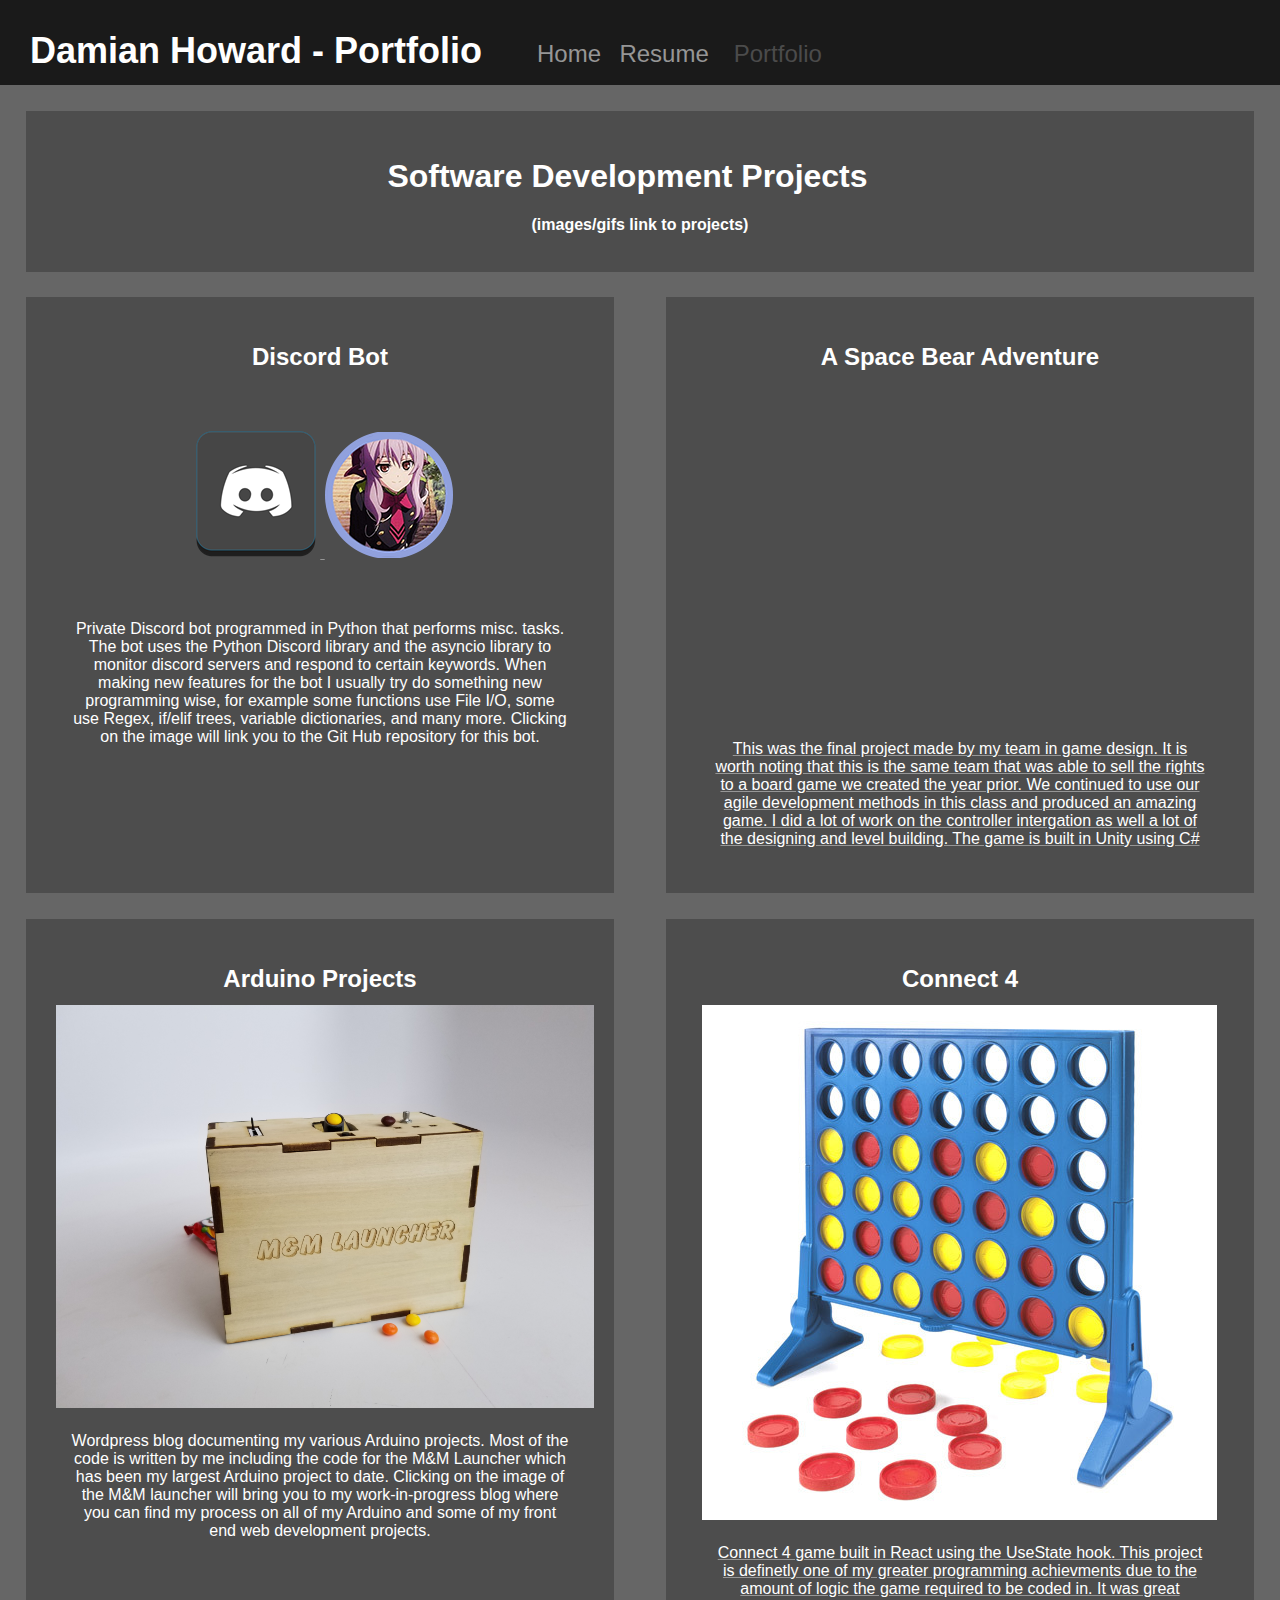
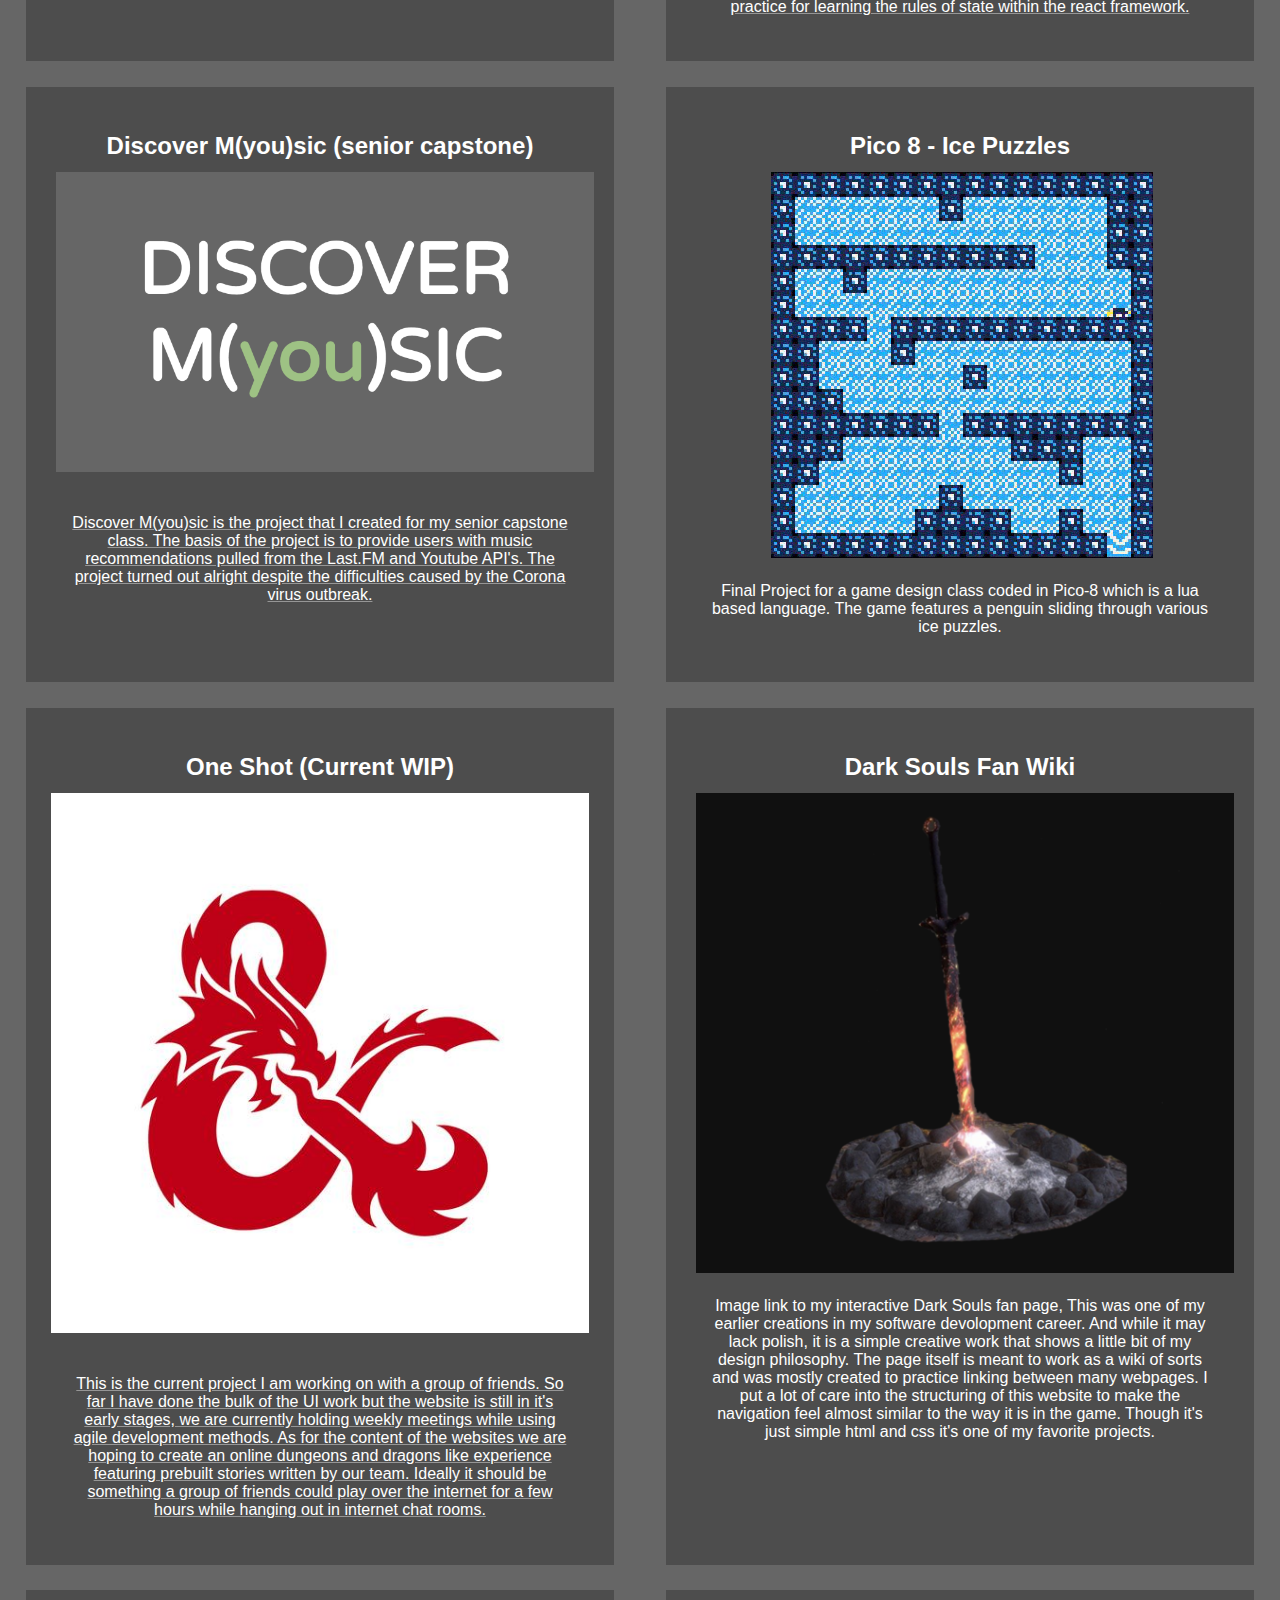
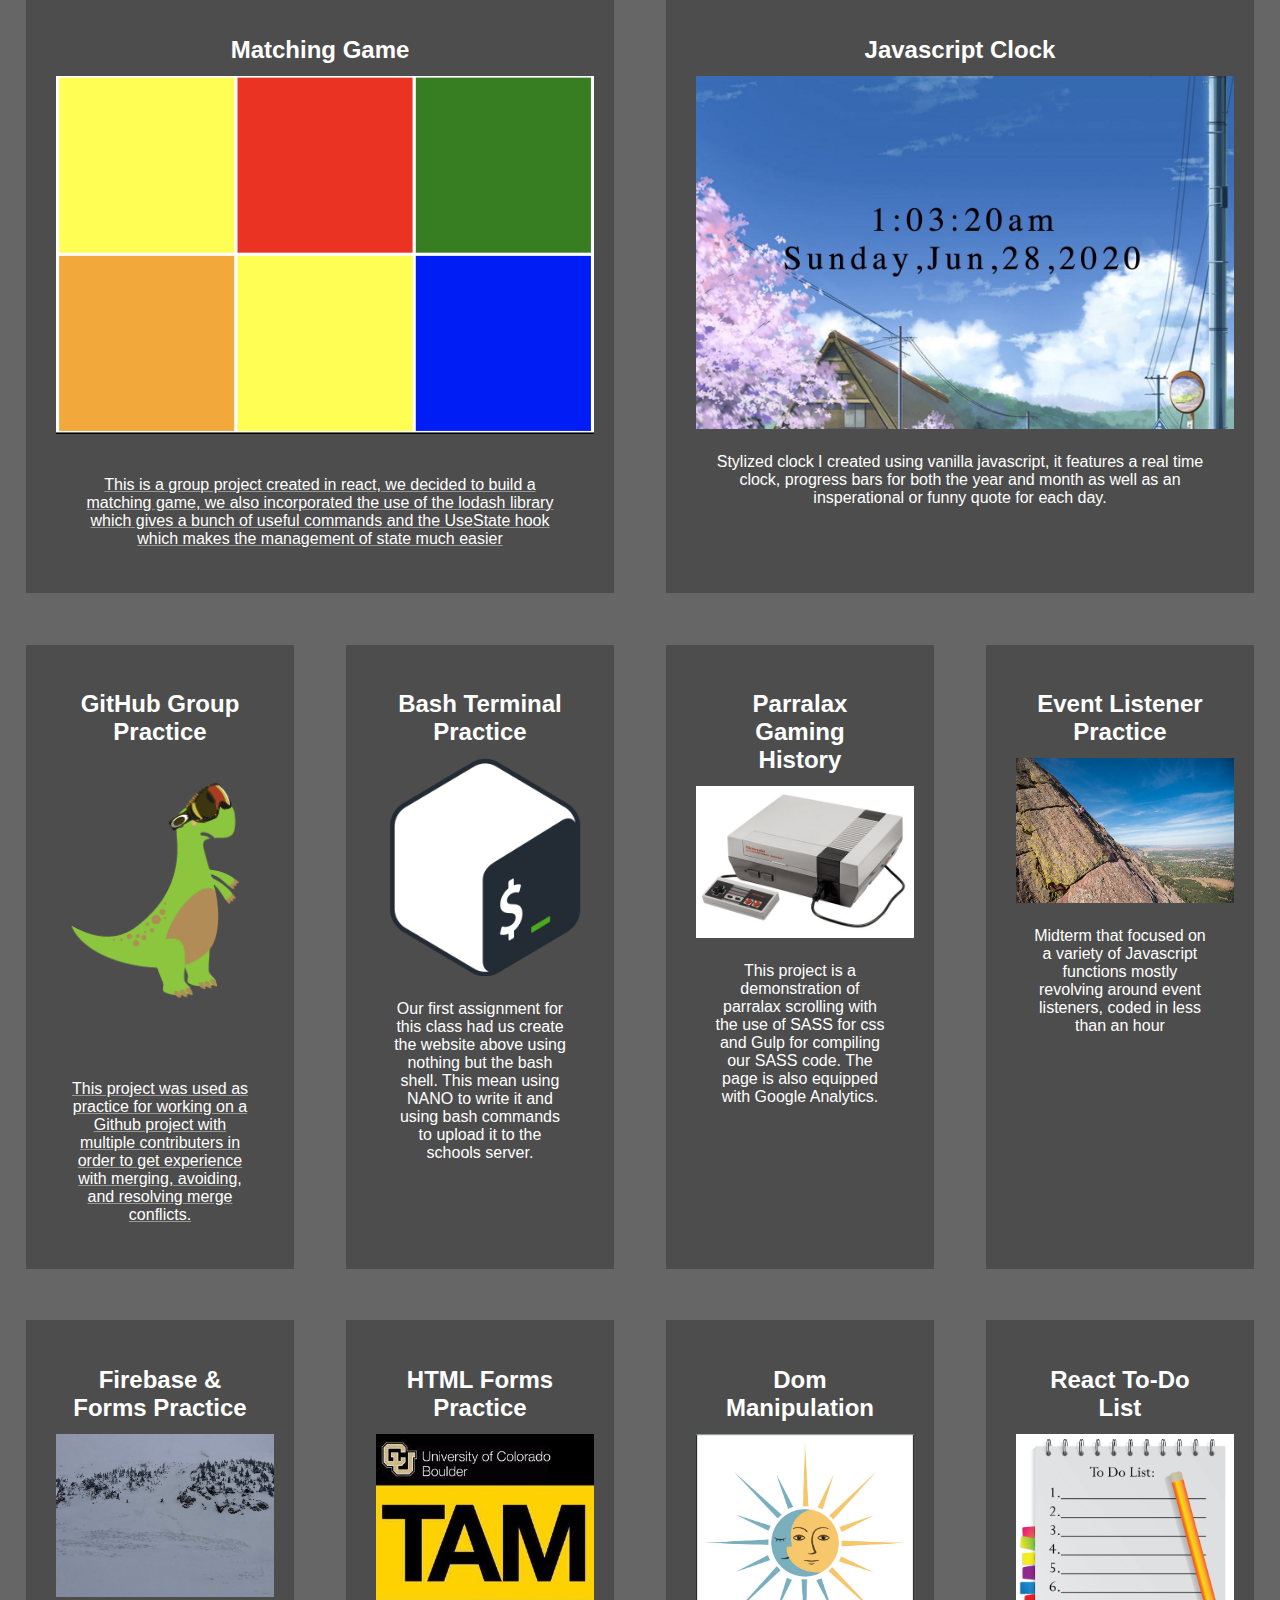
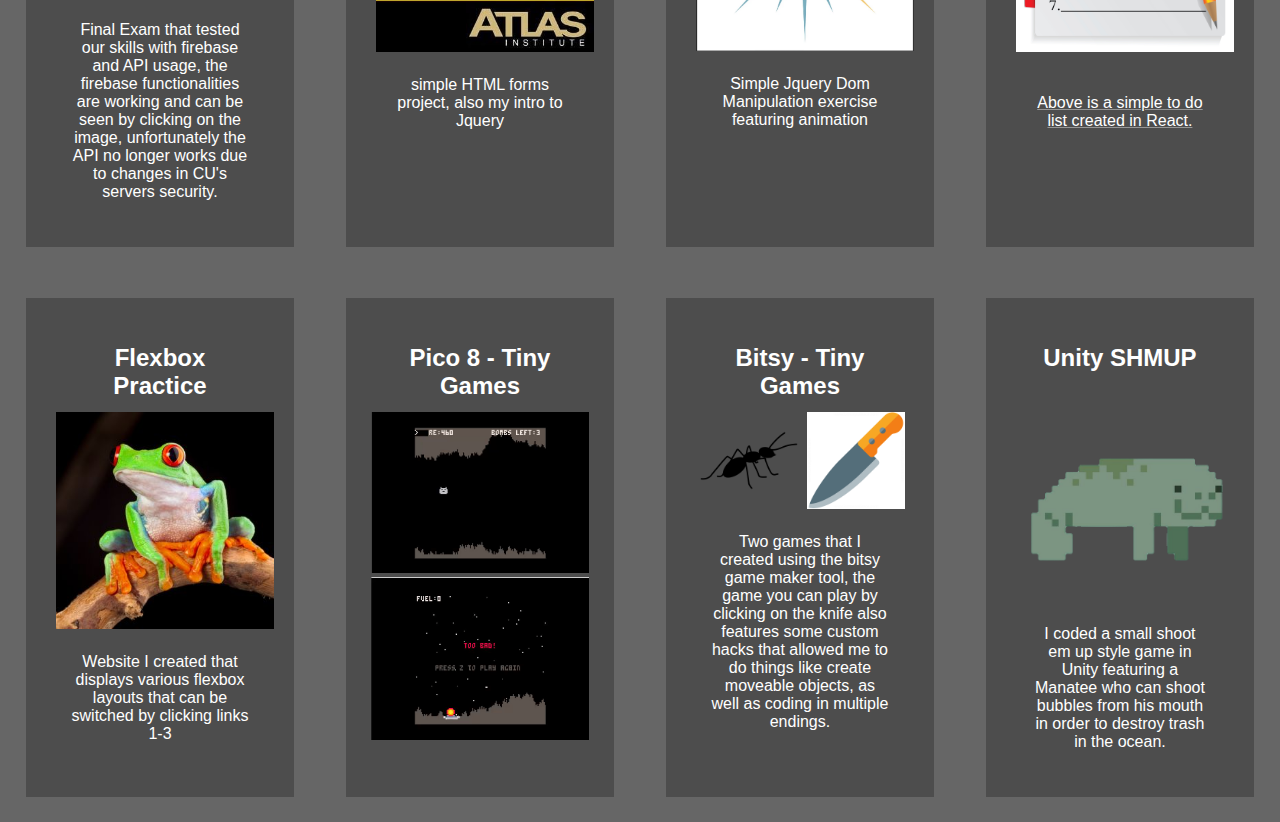
==== Project2/portfolio.html @ b3e4c0a7 "structure change" ====
<!doctype html>

<html lang="en">

<title>
    Damian Howard - Software Dev.
</title>

<meta charset="utf-8">

<link href="css/p2.css" rel="stylesheet" type="text/css">

</head>

<body>

    <div id=container>
        <header>
        <nav>
            <h2> Damian Howard - Portfolio </h2>
            <div class = "pre">
                <a href="../index.html">   Home  </a> 
                <a href="resume.html">Resume  </a>
                <a href="portfolio.html" class="activewindow"> Portfolio</a>
            </div>
        </nav>
        </header>
        <div id=article>

            <section class="fullwidth">
                <h1> Software Development Projects </h1>
                <h3 class="smallheader"> (images/gifs link to projects)</h4>
            </section>

            <section class="halfwidth">
                <h3> Discord Bot </h3>
                <section class="fullwidth" style="margin-top: 3em ; margin-bottom: 3em">
                    <a href = "https://github.com/daho2353/Discord-Bot">
                        <img src="img/discord.png" alt="discord icon">
                        <img src="img/boticon.png" alt="bot icon">
                    </a>
                </section>
                <p class="smallheader"> Private Discord bot programmed in Python that performs misc. tasks. The bot uses the Python Discord library and the asyncio library to monitor discord servers and respond to certain keywords. When making new features for the bot I usually try do something new programming wise, for example some functions use File I/O, some use Regex, if/elif trees, variable dictionaries, and many more. Clicking on the image will link you to the Git Hub repository for this bot.</p>
            </section>

            <section class="halfwidth">
                <h3> A Space Bear Adventure </h3>
                <iframe width="560" height="315" src="https://www.youtube.com/embed/ie4Q3VwbWSA" frameborder="0" allow="accelerometer; autoplay; encrypted-media; gyroscope; picture-in-picture" allowfullscreen></iframe>
                <a href="https://github.com/turnerdylan/SpaceBearsFA19"><p class="smallheader"> This was the final project made by my team in game design. It is worth noting that this is the same team that was able to sell the rights to a board game we created the year prior. We continued to use our agile development methods in this class and produced an amazing game. I did a lot of work on the controller intergation as well a lot of the designing and level building. The game is built in Unity using C#</p></a>
            </section>

            <section class="halfwidth">
                <h3> Arduino Projects </h3>
                <a href="https://daho2353.wordpress.com/category/object/"><img src="img/MMLaunch.jpg" alt="arduino icon"></a>
                <p class="smallheader"> Wordpress blog documenting my various Arduino projects. Most of the code is written by me including the code for the M&M Launcher which has been my largest Arduino project to date. Clicking on the image of the M&M launcher will bring you to my work-in-progress blog where you can find my process on all of my Arduino and some of my front end web development projects.</p>
            </section>

            <section class="halfwidth">
                <h3> Connect 4 </h3>
                <a href="http://creative.colorado.edu/~daho2353/dev/Final"><img src="img/connect4.jpeg" alt="Connect 4"></a>
                <a href="https://github.com/daho2353/connect4"><p class="smallheader"> Connect 4 game built in React using the UseState hook. This project is definetly one of my greater programming achievments due to the amount of logic the game required to be coded in. It was great practice for learning the rules of state within the react framework.</p></a>
            </section>

            <section class="halfwidth">
                <h3> Discover M(you)sic (senior capstone)</h3>
                <a href="https://creative.colorado.edu/~daho2353/capstone/"><img src="img/capstone.png" alt="capstone" ></a>
                <a href="https://daho2353.wordpress.com/2020/01/13/capstone-documentation/"><p class="smallheader"> Discover M(you)sic is the project that I created for my senior capstone class. The basis of the project is to provide users with music recommendations pulled from the Last.FM and Youtube API's. The project turned out alright despite the difficulties caused by the Corona virus outbreak.</p></a>
            </section>

            <section class="halfwidth">
                <h3> Pico 8 - Ice Puzzles</h3>
                <a href="https://imgumi.itch.io/penguin-cave"><img src="img/penguin.gif" alt="final pico8 game"></a>
                <p class="smallheader"> Final Project for a game design class coded in Pico-8 which is a lua based language. The game features a penguin sliding through various ice puzzles.</p>
            </section>

            <section class="halfwidth">
                <h3> One Shot (Current WIP) </h3> <!-- add link to site when it's done-->
                <img src="img/dnd.jpg" alt="One Shot Image" width="604px" height="540px">
                <a href="https://github.com/ThermalBlade/one-shot"><p class="smallheader"> This is the current project I am working on with a group of friends. So far I have done the bulk of the UI work but the website is still in it's early stages, we are currently holding weekly meetings while using agile development methods. As for the content of the websites we are hoping to create an online dungeons and dragons like experience featuring prebuilt stories written by our team. Ideally it should be something a group of friends could play over the internet for a few hours while hanging out in internet chat rooms.</p></a>
            </section>

            <section class="halfwidth">
                <h3> Dark Souls Fan Wiki </h3>
                <a href="http://creative.colorado.edu/~daho2353/web/Project1/UBonfire.html"><img src="img/darksoul.png" alt="Home Screen to Project"></a>
                <p class="smallheader"> Image link to my interactive Dark Souls fan page, This was one of my earlier creations in my software devolopment career. And while it may lack polish, it is a simple creative work that shows a little bit of my design philosophy. The page itself is meant to work as a wiki of sorts and was mostly created to practice linking between many webpages. I put a lot of care into the structuring of this website to make the navigation feel almost similar to the way it is in the game. Though it's just simple html and css it's one of my favorite projects.</p>
            </section>

            <section class="halfwidth">
                <h3> Matching Game </h3>
                <a href="http://creative.colorado.edu/~daho2353/fwd/Project2"><img src="img/matching.png" alt="project 2 image"></a>
                <a href="https://github.com/daho2353/FWDProject2"><p class="smallheader"> This is a group project created in react, we decided to build a matching game, we also incorporated the use of the lodash library which gives a bunch of useful commands and the UseState hook which makes the management of state much easier </p></a>
            </section>

            <section class="halfwidth">
                <h3> Javascript Clock </h3>
                <a href="https://creative.colorado.edu/~daho2353/web/Lab8/clock.html"><img src="img/clock.jpg" alt="clock"></a>
                <p class="smallheader"> Stylized clock I created using vanilla javascript, it features a real time clock, progress bars for both the year and month as well as an insperational or funny quote for each day.</p>
            </section>

            <section class="quarterwidth">
                <h3> GitHub Group Practice </h3>
                <a href="http://creative.colorado.edu/~daho2353/dev/exquisitecorpse"><img src="img/dino.png" alt="exquisite corpse image representation (dinosaur)"></a>
                <a href="https://github.com/smanning29/exquisite-corpse"><p class="smallheader"> This project was used as practice for working on a Github project with multiple contributers in order to get experience with merging, avoiding, and resolving merge conflicts. </p></a>
            </section>

            <section class="quarterwidth">
                <h3> Bash Terminal Practice </h3>
                <a href="http://creative.colorado.edu/~daho2353/dev/bashme"><img src="img/bash.png" alt = "Bash Logo"/></a>
                <p class="smallheader">  Our first assignment for this class had us create the website above using nothing but the bash shell. This mean using NANO to write it and using bash commands to upload it to the schools server. </p>
            </section>

            <section class="quarterwidth">
                <h3> Parralax Gaming History </h3>
                <a href="http://creative.colorado.edu/~daho2353/dev/gaminghistory"><img src="img/NES.jpg" alt="Nintendo Entertainment System"></a>
                <p class="smallheader"> This project is a demonstration of parralax scrolling with the use of SASS for css and Gulp for compiling our SASS code. The page is also equipped with Google Analytics.</p>
            </section>

            <section class="quarterwidth">
                <h3> Event Listener Practice </h3>
                <a href="http://creative.colorado.edu/~daho2353/fwd/midterm"><img src="img/flatirons.png" alt="Midterm representation"></a>
                <p class="smallheader"> Midterm that focused on a variety of Javascript functions mostly revolving around event listeners, coded in less than an hour </p>
            </section>

            <section class="quarterwidth">
                <h3> Firebase & Forms Practice </h3>
                <a href="http://creative.colorado.edu/~daho2353/fwd/Final/"><img src="img/avalanche.jpg" alt="final image "></a>
                <p class="smallheader">  Final Exam that tested our skills with firebase and API usage, the firebase functionalities are working and can be seen by clicking on the image, unfortunately the API no longer works due to changes in CU's servers security. </p>
            </section>

            <section class="quarterwidth">
                <h3> HTML Forms Practice </h3>
                <a href="http://creative.colorado.edu/~daho2353/fwd/Lab2/Lab2.html"><img src="img/TAM.jpg" alt="Lab 2 image representation"></a>
                <p class="smallheader"> simple HTML forms project, also my intro to Jquery </p>
            </section>

            <section class="quarterwidth">
                <h3> Dom Manipulation</h3>
                <a href="http://creative.colorado.edu/~daho2353/fwd/Lab4/Lab4.html"><img src="img/sunmoon.png" alt="Lab 4 image representation"></a>
                <p class="smallheader"> Simple Jquery Dom Manipulation exercise featuring animation </p>
            </section>

            <section class="quarterwidth">
                <h3> React To-Do List </h3>
                <a href="http://creative.colorado.edu/~daho2353/fwd/Lab7"><img src="img/todolist.jpg" alt="Lab 7 image representation" ></a>
                <a href="https://github.com/daho2353/ReactToDo/tree/master/src" ><p class="smallheader">Above is a simple to do list created in React. </p></a>
            </section>

            <section class="quarterwidth">
                <h3> Flexbox Practice</h3>
                <a href="https://creative.colorado.edu/~daho2353/web/Lab5/flexbox-layout1.html"><img src="img/frog.jpg" alt =" flexbox froggy pun"></a>
                <p class="smallheader"> Website I created that displays various flexbox layouts that can be switched by clicking links 1-3 </p>
            </section>

            <section class="quarterwidth">
                <h3> Pico 8 - Tiny Games</h3>
                <img src="img/flappy.gif" alt="pico 8 game">
                <img src="img/land.gif" alt="pico 8 game">
            </section>

            <section class="quarterwidth">
                <h3> Bitsy - Tiny Games </h3>
                <a href="https://imgumi.itch.io/worker-ant-scavenges-for-food"><img src="img/ant.png" alt="ant" hieght="50%" width="45%"></a>
                <a href="https://imgumi.itch.io/the-murder-in-squarulus-mansion"><img src="img/knife.png" alt="knife" hieght="50%" width="45%"></a>
                <p class="smallheader"> Two games that I created using the bitsy game maker tool, the game you can play by clicking on the knife also features some custom hacks that allowed me to do things like create moveable objects, as well as coding in multiple endings.</p>
            </section>

            <section class="quarterwidth">
                <h3> Unity SHMUP </h3>
                <img src="img/manatee.png" alt="manatee">
                <p class="smallheader"> I coded a small shoot em up style game in Unity featuring a Manatee who can shoot bubbles from his mouth in order to destroy trash in the ocean. </p>
            </section>


        </div>


        <footer>

        </footer>

    </div>
</body>


</html>
---- Project2/css/p2.css ----
body{
	color:rgb(50,50,50);
	margin:0px; 
	font-family: 'Segoe UI', Tahoma, Verdana, sans-serif;
}

#container{ 
	background-color:rgb(102,102,102);
	width:100%;  
	min-height: 100%;
	margin:0px auto; 
	padding:0px;
	box-sizing:border-box;

	display:flex;
	flex-wrap:wrap; 
	flex-direction:row; 
	align-content:flex-start; 
	align-items:stretch; 
	text-align: center;
}


h1{
	color: rgb(255,255,255);
	text-align: center;
	margin-right: 25px;
}

.big
{
	font-size: 2.5em;
	letter-spacing: 3px;
	font-family: 'Times New Roman', Times, serif
}

h2{
	color: rgb(255,255,255);
	display: flex;
	margin: 20px;
	margin-right: 0px;
}

h3{
	color: rgb(255,255,255);
	display: flex;
	margin: 20px;
	margin-bottom: 12px;
	justify-content: center;
	font-size: 1.5em;
}

h4{
	color: rgb(255,255,255);
	display: flex;
	margin: 20px;
	margin-bottom: 12px;
	font-size: 1.2em;
}

h5{
	color: rgb(255,255,255);
	display: flex;
	margin: 40px;
	margin-top: 0px;
	font-size: 1.1em;
	margin-bottom: 0px;
}

.smallheader
{
	font-size: 1em;
}


p{
	color: rgb(255,255,255);
	display: flex;
	margin: 20px;
	font-size: 1.5em;
	
}


li{	
	color: rgb(255,255,255);
	display: flex;
	margin: 40px;
	margin-top: 3px;
	margin-bottom:0px;
	max-width: 1440px;
	text-align: left;
	font-size: 1.25em;	
}

.pre /* pre <div> mimic adapted from https://webmasters.stackexchange.com/questions/16596/how-to-mimic-pre-with-div */
{
	white-space: pre;
	display: flex;
	margin: 30px;
}

.dropdown /* drop down code adapted from https://www.w3schools.com/howto/howto_css_dropdown.asp */
{
	display: flex;
	flex-direction: column;
}

.dropbutton
{
	padding-right: 10px;
	border:none;
	display:flex;
}

.dropdowncontent
{
	display: none;
	position: absolute;
	background-color: rgb(26,26,26);
	min-width: 200px;
	z-index:1;
	color:rgb(255,255,255);
	margin-top: 29px;
}

.dropdown:hover .dropdowncontent
{
	display: flex;
	flex-direction: column;
}


figcaption{
	color: rgb(255,255,255);
	font-family: 'Segoe UI', Tahoma, Verdana, sans-serif;
}

header{
	width:100%;
	background-color:rgb(26,26,26);
	padding:0px;
	max-height:85px;
	box-sizing:border-box;
	text-align: center; 
}

nav{
	display:flex;
	width:95%;
	background-color:rgb(26,26,26);
	margin:10px ;
	padding:0px;
	box-sizing:border-box;
	text-align:center; 
	font-size: 1.5em;
	 
}


nav ul{
	list-style-type: none;
	margin:0px;
	padding:0px;
}

nav ul li{
	display:inline-block;
	margin:0px 50px;
	background-color:rgb(150,150,150);
	padding:10px;
}

nav a{
	text-decoration: none;
}

nav a:hover{
	color: rgb(75,75,75);
}

.bigfont{
	font-weight: bold;
}

a:link{
	color: rgb(150,150,150);
	margin-left: 5px;
}


a.nomargin
{
	margin: 0px;
}

a:visited{
	color: rgb(150,150,150);
	margin-left: 5px;
}

a:active{
	color: rgb(255,255,255);
}

a.activewindow
{
	color: rgb(75,75,75);
}
a.whitetext
{
	color: rgb(255,255,255);
}

a:hover{
	color: rgb(150,150,150);
}


p.smalltext
{
	color: rgb(255,255,255);
	text-align: left;
	font-size: 1em;
}

img.whitebackground
{
	background-color: rgb(255,255,255);
}
#article{
	width:100%;
	background-color:rgb(102,102,102);
	margin:0px;
	padding:0px;
	box-sizing:border-box;
	min-height: 1000px;

	display:flex;
	flex-wrap:wrap; 
	flex-direction:row; 
	align-content:flex-start; 
	align-items:stretch; 
	/*justify-content: center;*/
}

.fullwidth{
	background-color:rgb(77,77,77);
	margin:2%;
	width:96%;
	padding:2%;
	box-sizing:border-box;
	justify-content: center;
	
}

.buttonbox{
	flex-direction: column;
	max-width: 700px;
	flex-flow: wrap;
	justify-content: center;
	margin: auto;
	padding: 0px;
	
}

.halfwidth{
	background-color:rgb(77,77,77);
	margin:2%;
	width:46%;
	padding:2%;
	box-sizing:border-box;
	display: block;
	margin-left: auto;
	margin-right: auto;
	margin-top: 0px;
	flex-direction: row;
}

.centertext
{
	text-align: center;
}
.thirdwidth{
	background-color:rgb(77,77,77);
	margin:2%;
	width:29.33333333%;
	padding:2%;
    box-sizing:border-box;
}

.quarterwidth{
	background-color:rgb(77,77,77);
	margin:2%;
	width:21%;
	padding:2%;
	box-sizing:border-box;
	flex-direction: row;
}

.fifthwidth{
    background-color:rgb(77,77,77);
    margin:2%;
    width: 16%;
    padding: 2%;
    box-sizing:border-box;
}

.sixthwidth{
    background-color:rgb(77,77,77);
    margin: 2%;
    width: 12.666%;
    padding: 2%;
    box-sizing: border-box;
}

.eighthwidth{
    background-color:rgb(77,77,77);
    margin: 2%;
    width: 8.5%;
    padding: 2%;
    box-sizing: border-box;
}

.indent{
	text-indent: 20px;
}
img{
	max-width:100%;
	padding: 0px;
}

.whitetext{
	color:white;
	text-decoration: none;
	margin: 0px;
	padding: 0px;
}

@media only screen and (max-width:1000px)
{
	h1{
		font-size: 2em;
	}
	
	h3{
		font-size: 2em;
	}

	a.whitetext{
		font-size: 1.5em;
	}

	#container{
		height: 100%
	}

	img{
		max-width: 400px;
		max-height: 400px;
	}

	h2{
		padding-top: 30px;
		color: rgb(255,255,255);
		margin: 0px;
		margin-left: 10px;
		margin-right: 10px;
		font-size: 1.5em;
		overflow: hidden;
		white-space: nowrap;
	}

	p.smallheader{
		font-size: 1.25em;
	}

	nav{
		margin-left: 20px;
		width:95%;
		background-color:rgb(26,26,26);
		margin:10px;
		padding:0px;
		box-sizing:border-box;
		text-align:center; 
		font-size: 1em;
		margin-bottom: 20px;
		padding-bottom:20px;
	}

	section.halfwidth{
		background-color:rgb(77,77,77);
		margin:2%;
		width:96%;
		padding:2%;
		box-sizing:border-box;
		display: block;
		margin-left: auto;
		margin-right: auto;
		margin-top: 0px;
		flex-direction: row;
	}
	
	.pre{
		font-size:1.5em;
	}
	
	#article{
		min-height:1500px;
	}
}
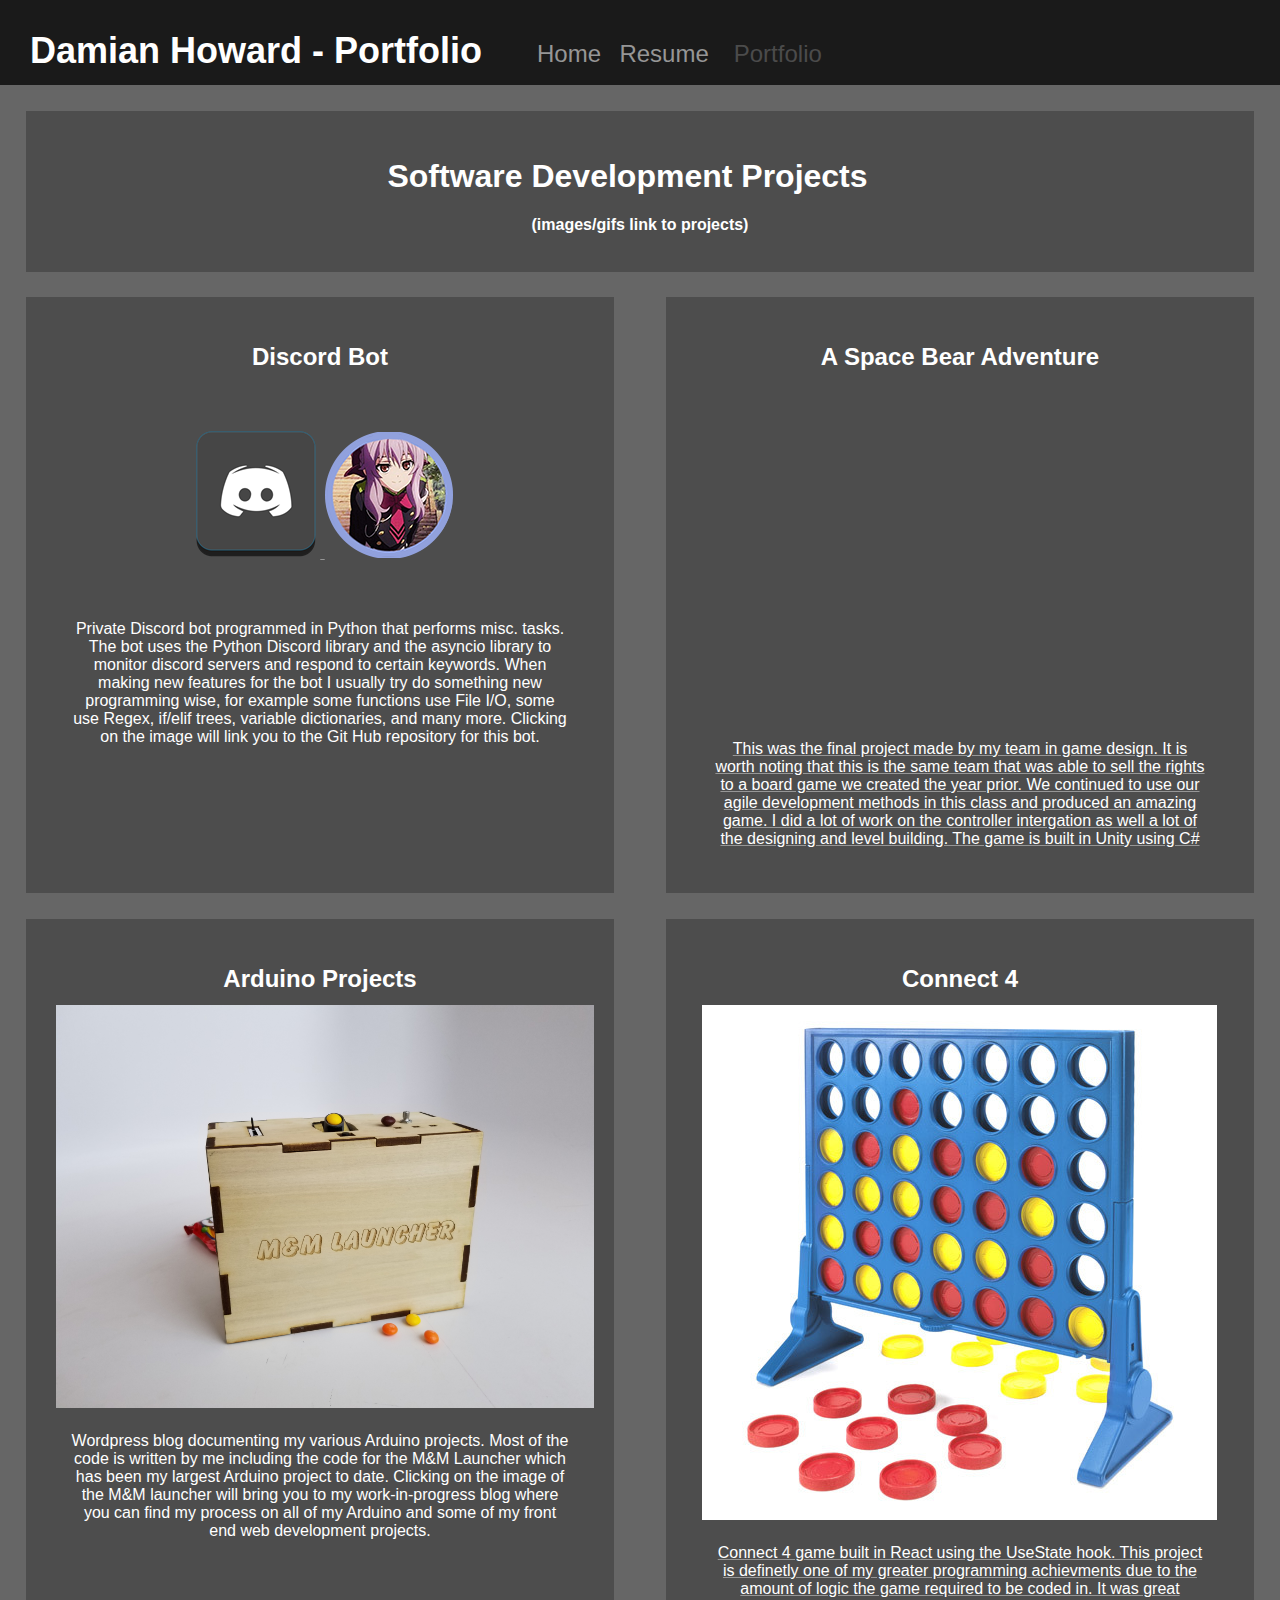
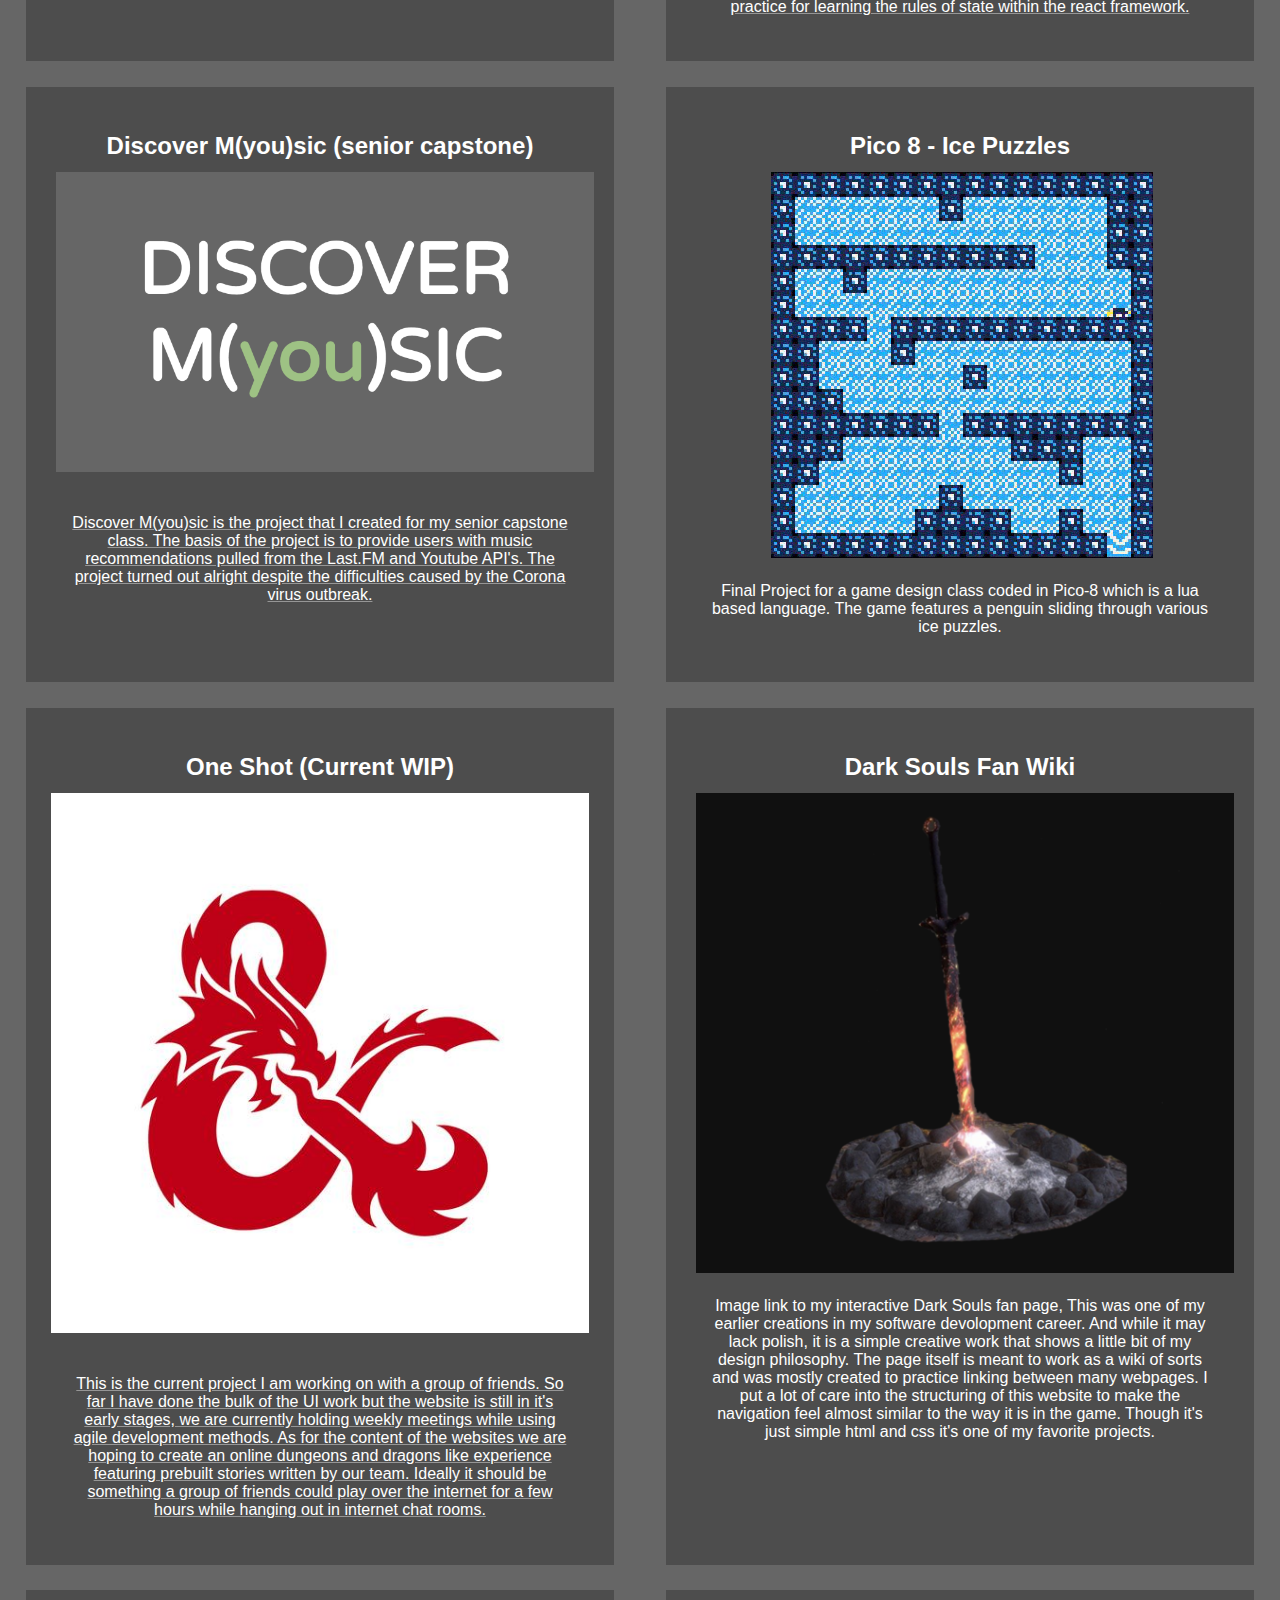
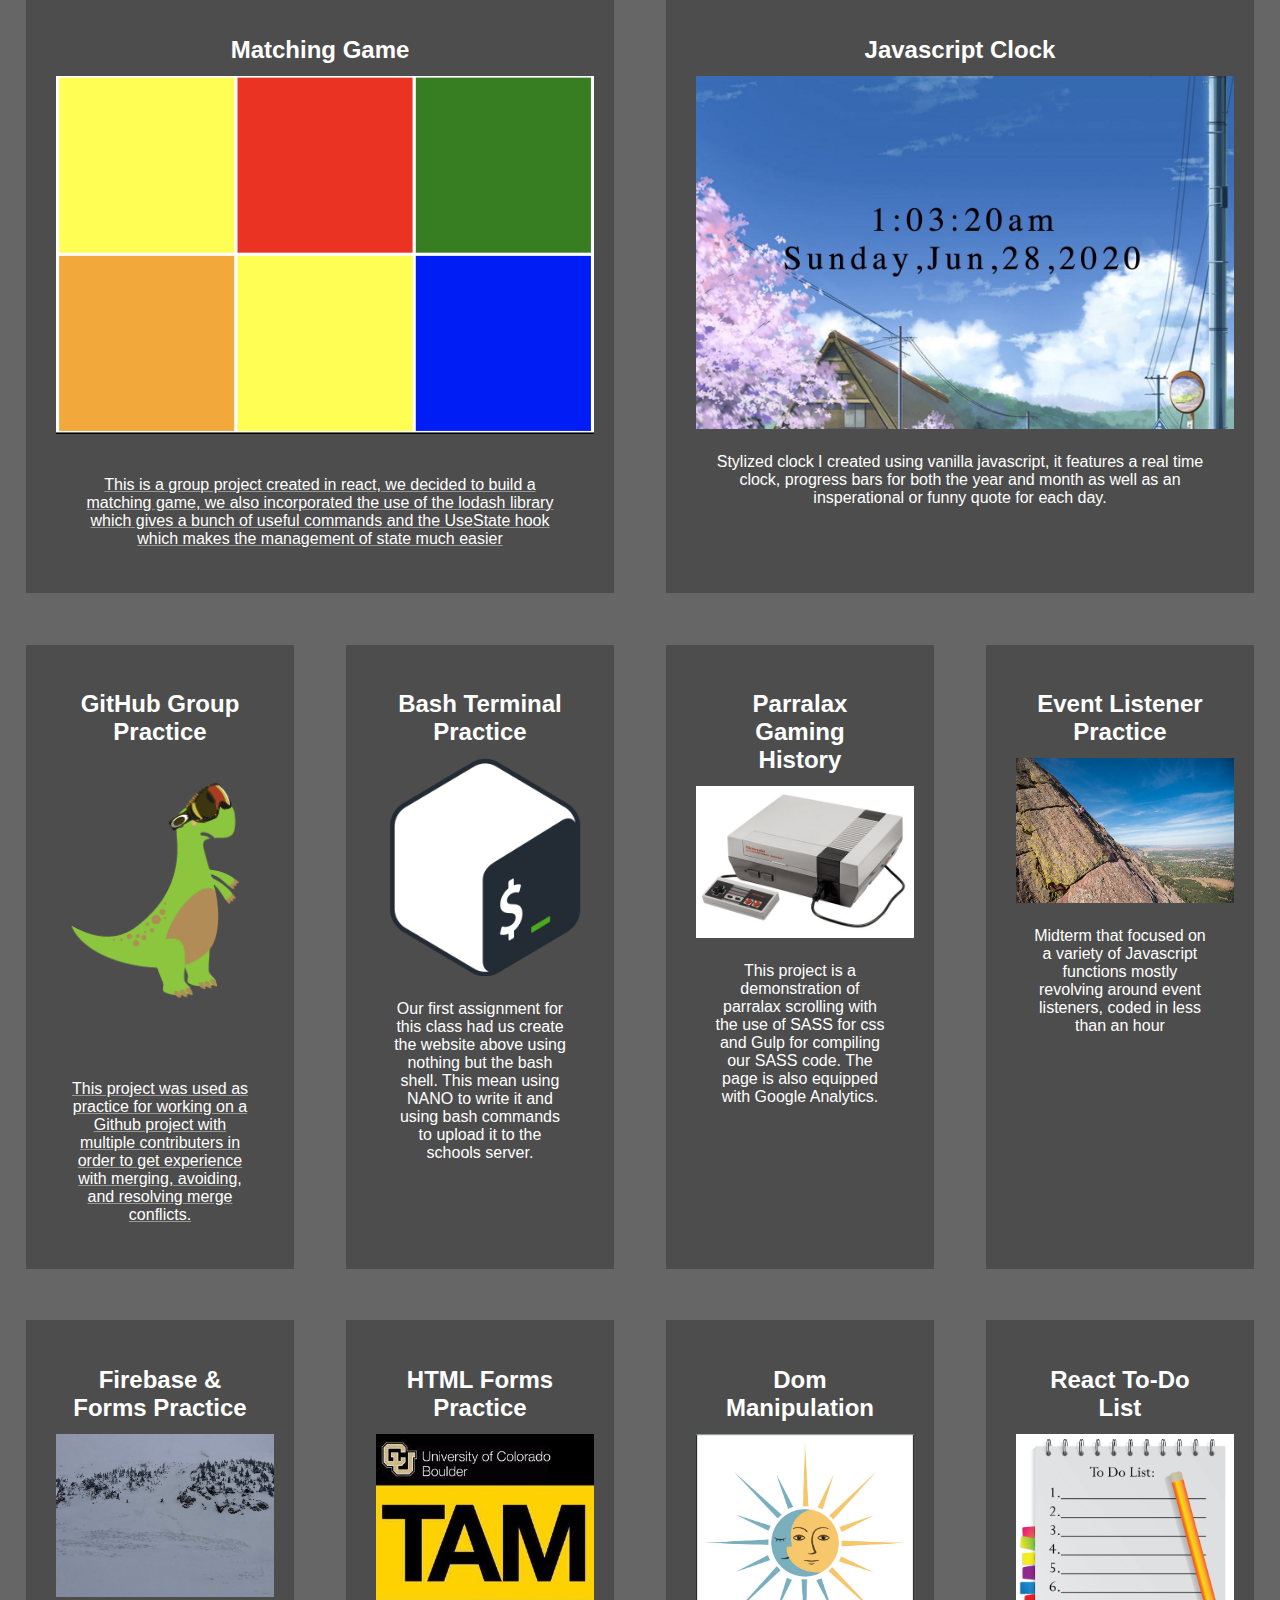
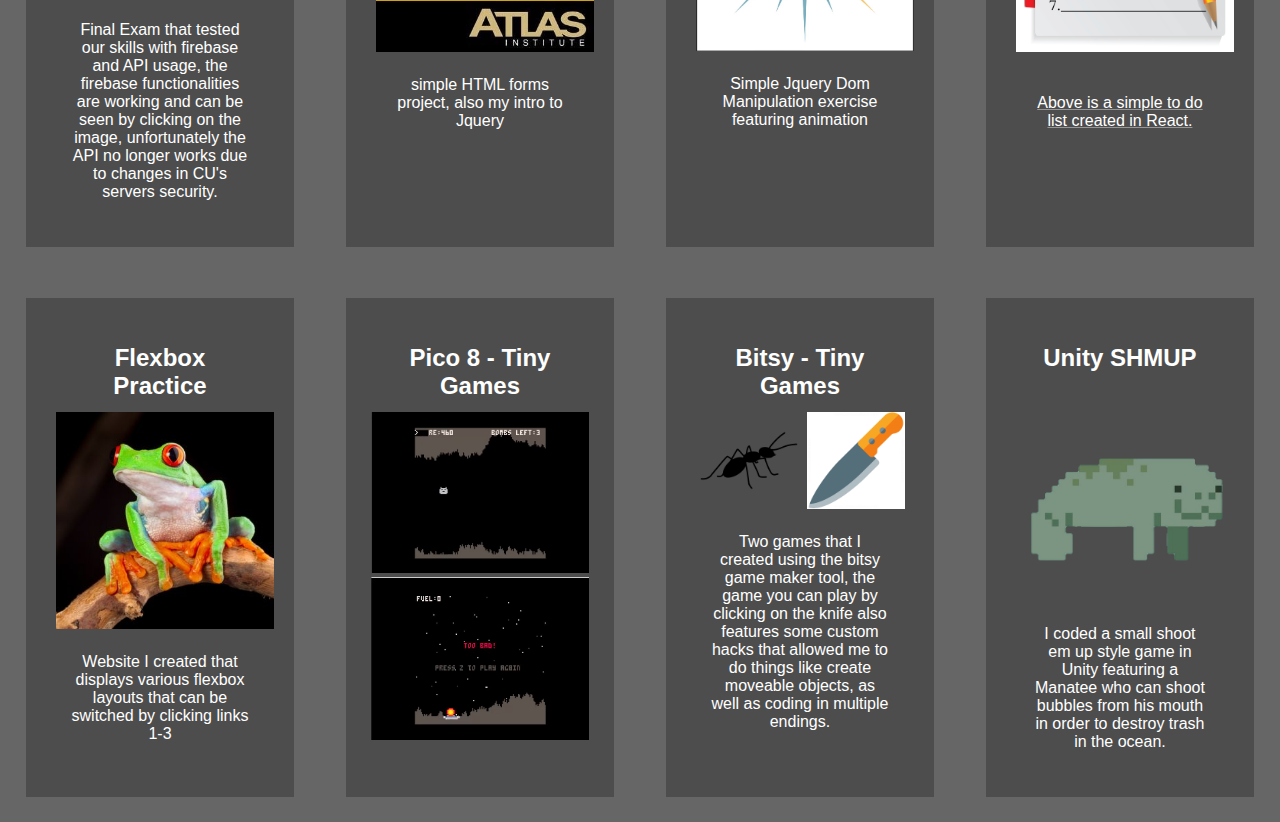
==== commit ee40552e: "removing html" ====
--- a/Project2/portfolio.html
+++ b/Project2/portfolio.html
@@ -19,9 +19,9 @@
         <nav>
             <h2> Damian Howard - Portfolio </h2>
             <div class = "pre">
-                <a href="../index.html">   Home  </a> 
-                <a href="resume.html">Resume  </a>
-                <a href="portfolio.html" class="activewindow"> Portfolio</a>
+                <a href="../index">   Home  </a> 
+                <a href="resume">Resume  </a>
+                <a href="portfolio" class="activewindow"> Portfolio</a>
             </div>
         </nav>
         </header>
--- a/Project2/css/p2.css
+++ b/Project2/css/p2.css
@@ -400,6 +400,19 @@
 		margin-top: 0px;
 		flex-direction: row;
 	}
+
+	.quarterwidth{
+		background-color:rgb(77,77,77);
+		margin:2%;
+		width:96%;
+		padding:2%;
+		box-sizing:border-box;
+		display: block;
+		margin-left: auto;
+		margin-right: auto;
+		margin-top:0px;
+		flex-direction: row;
+	}
 	
 	.pre{
 		font-size:1.5em;
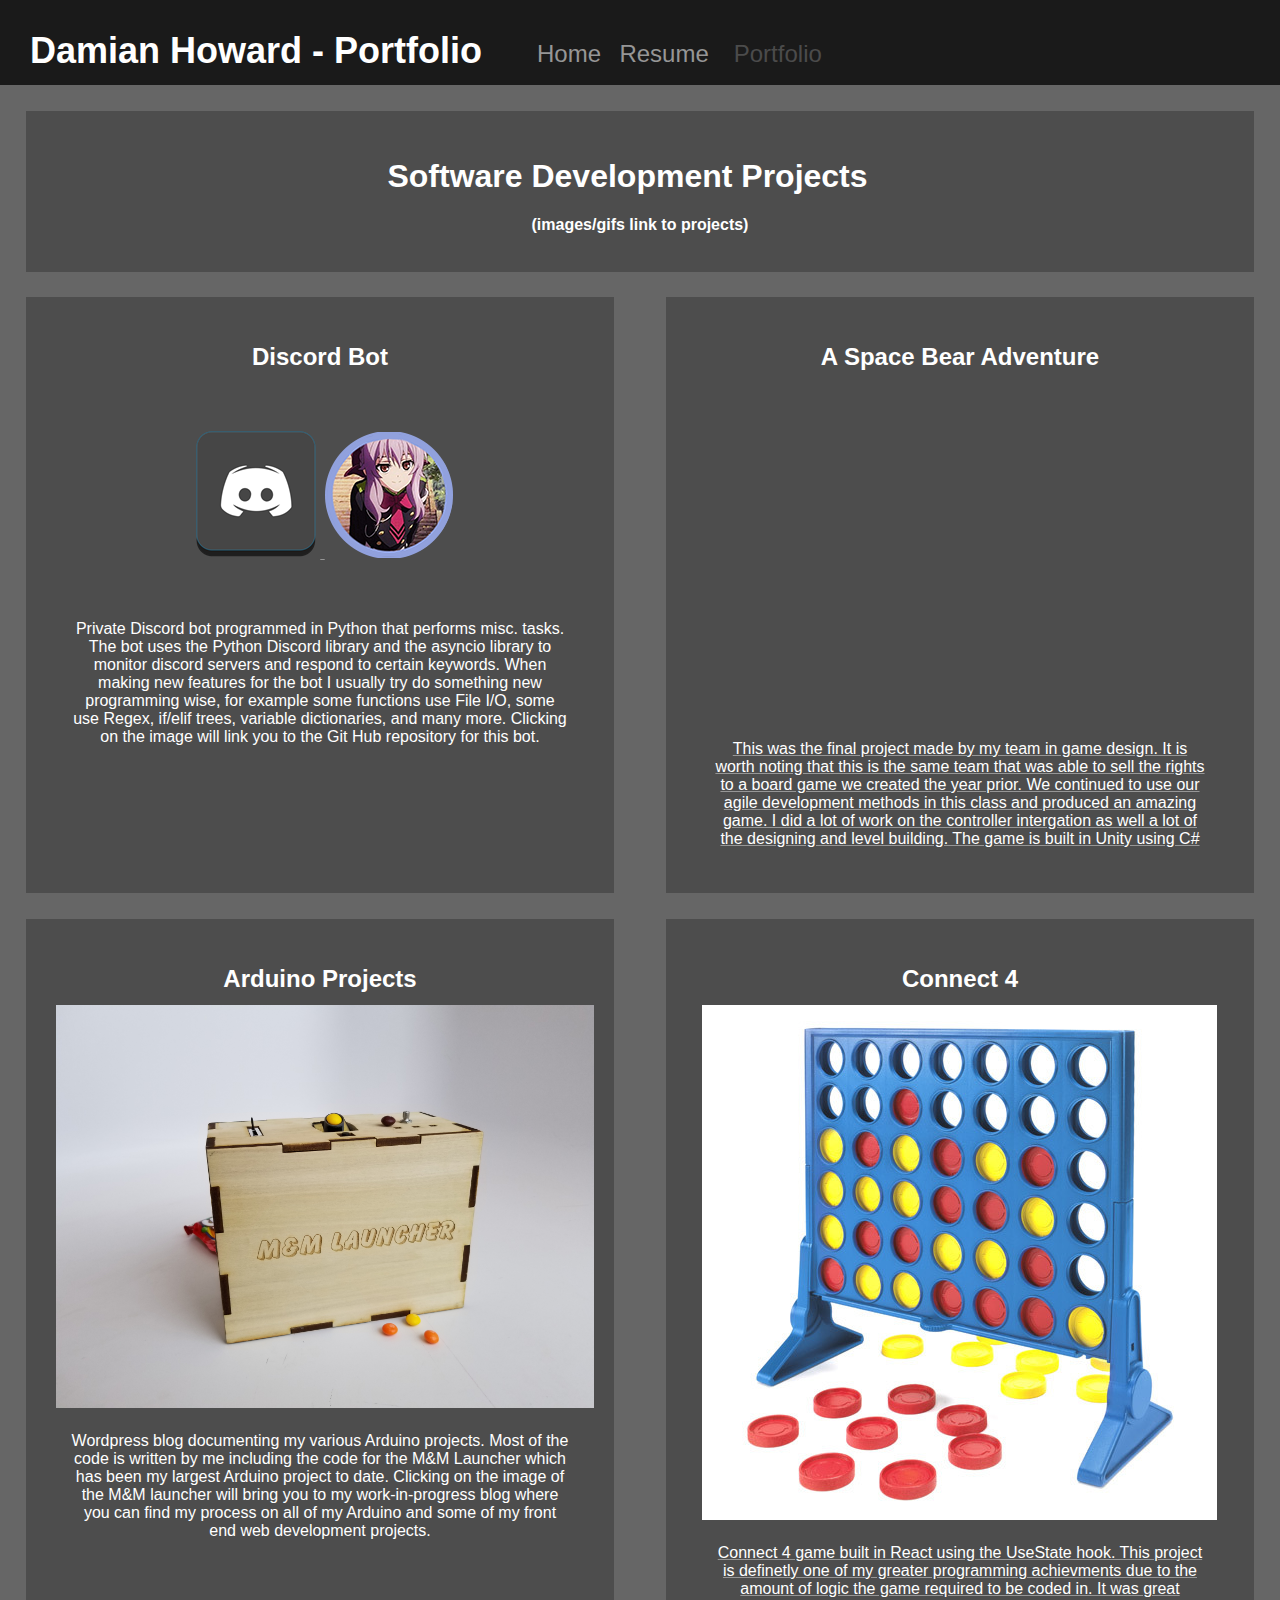
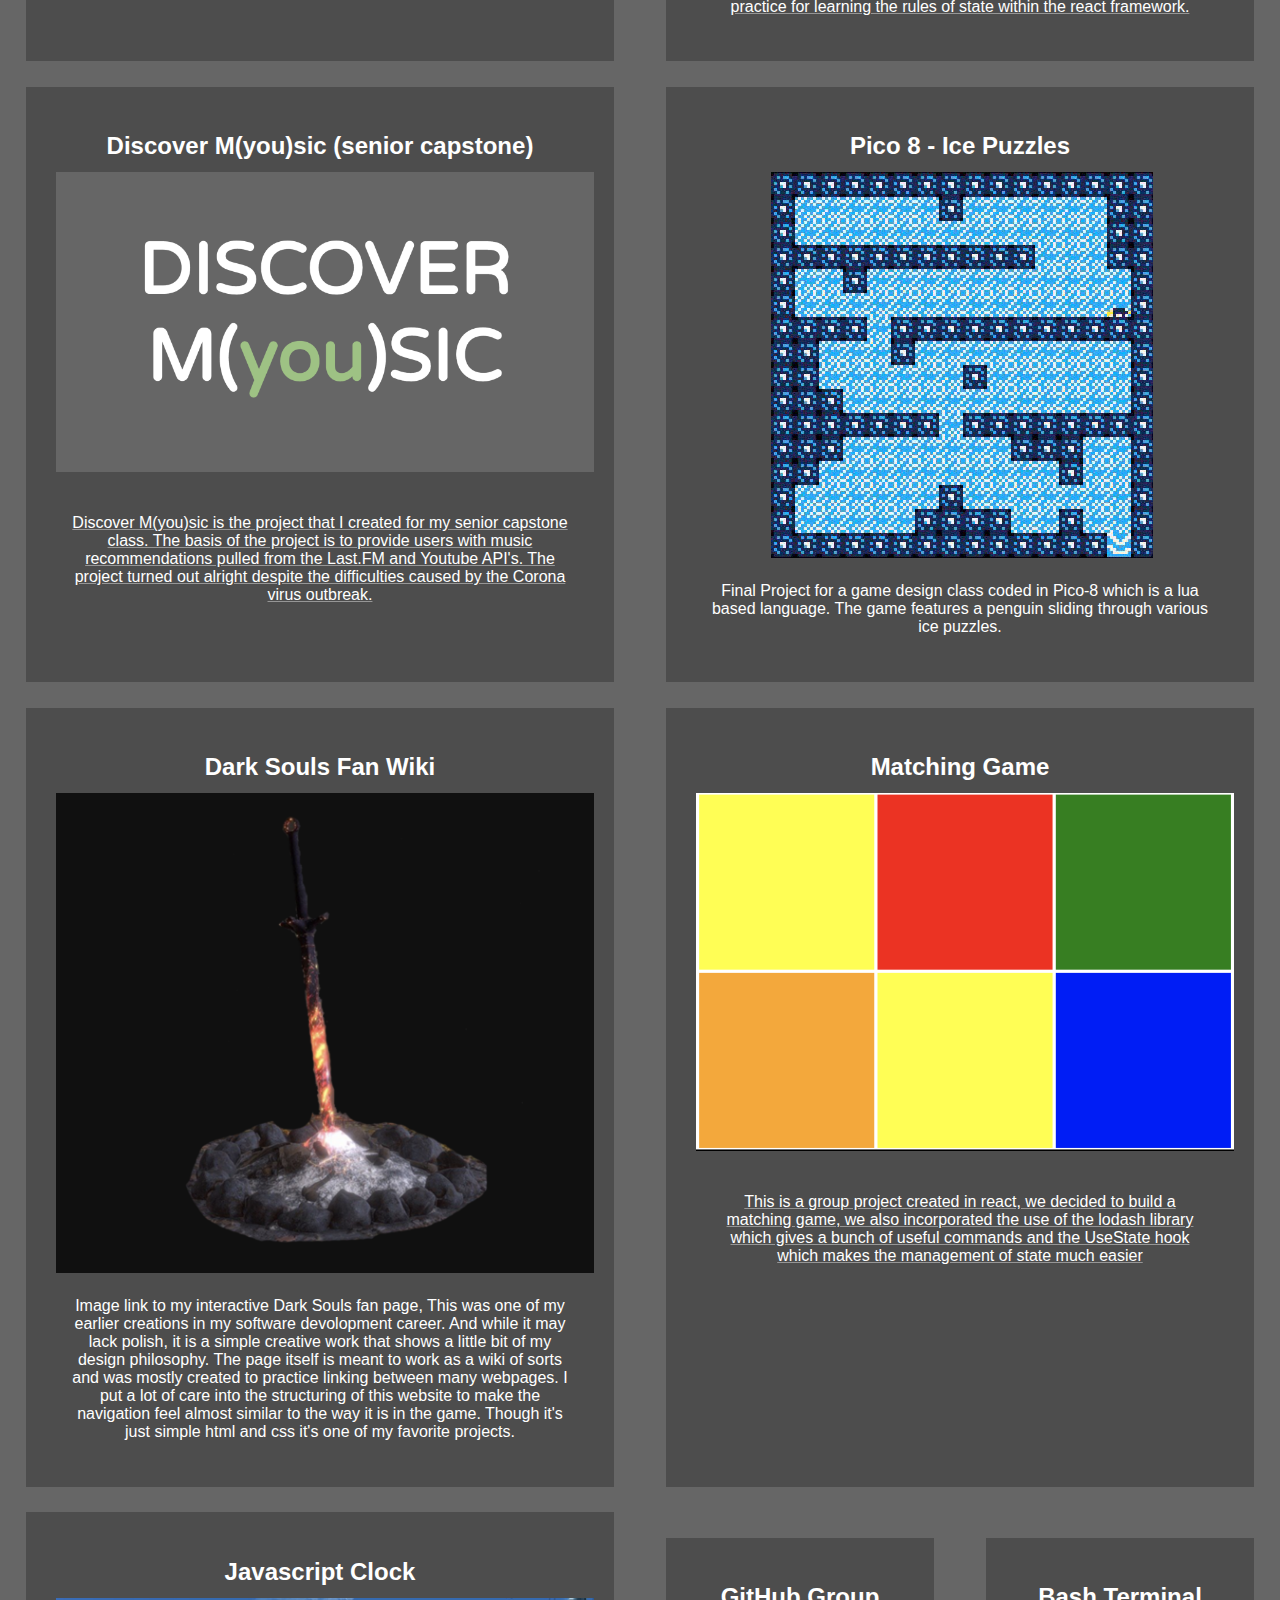
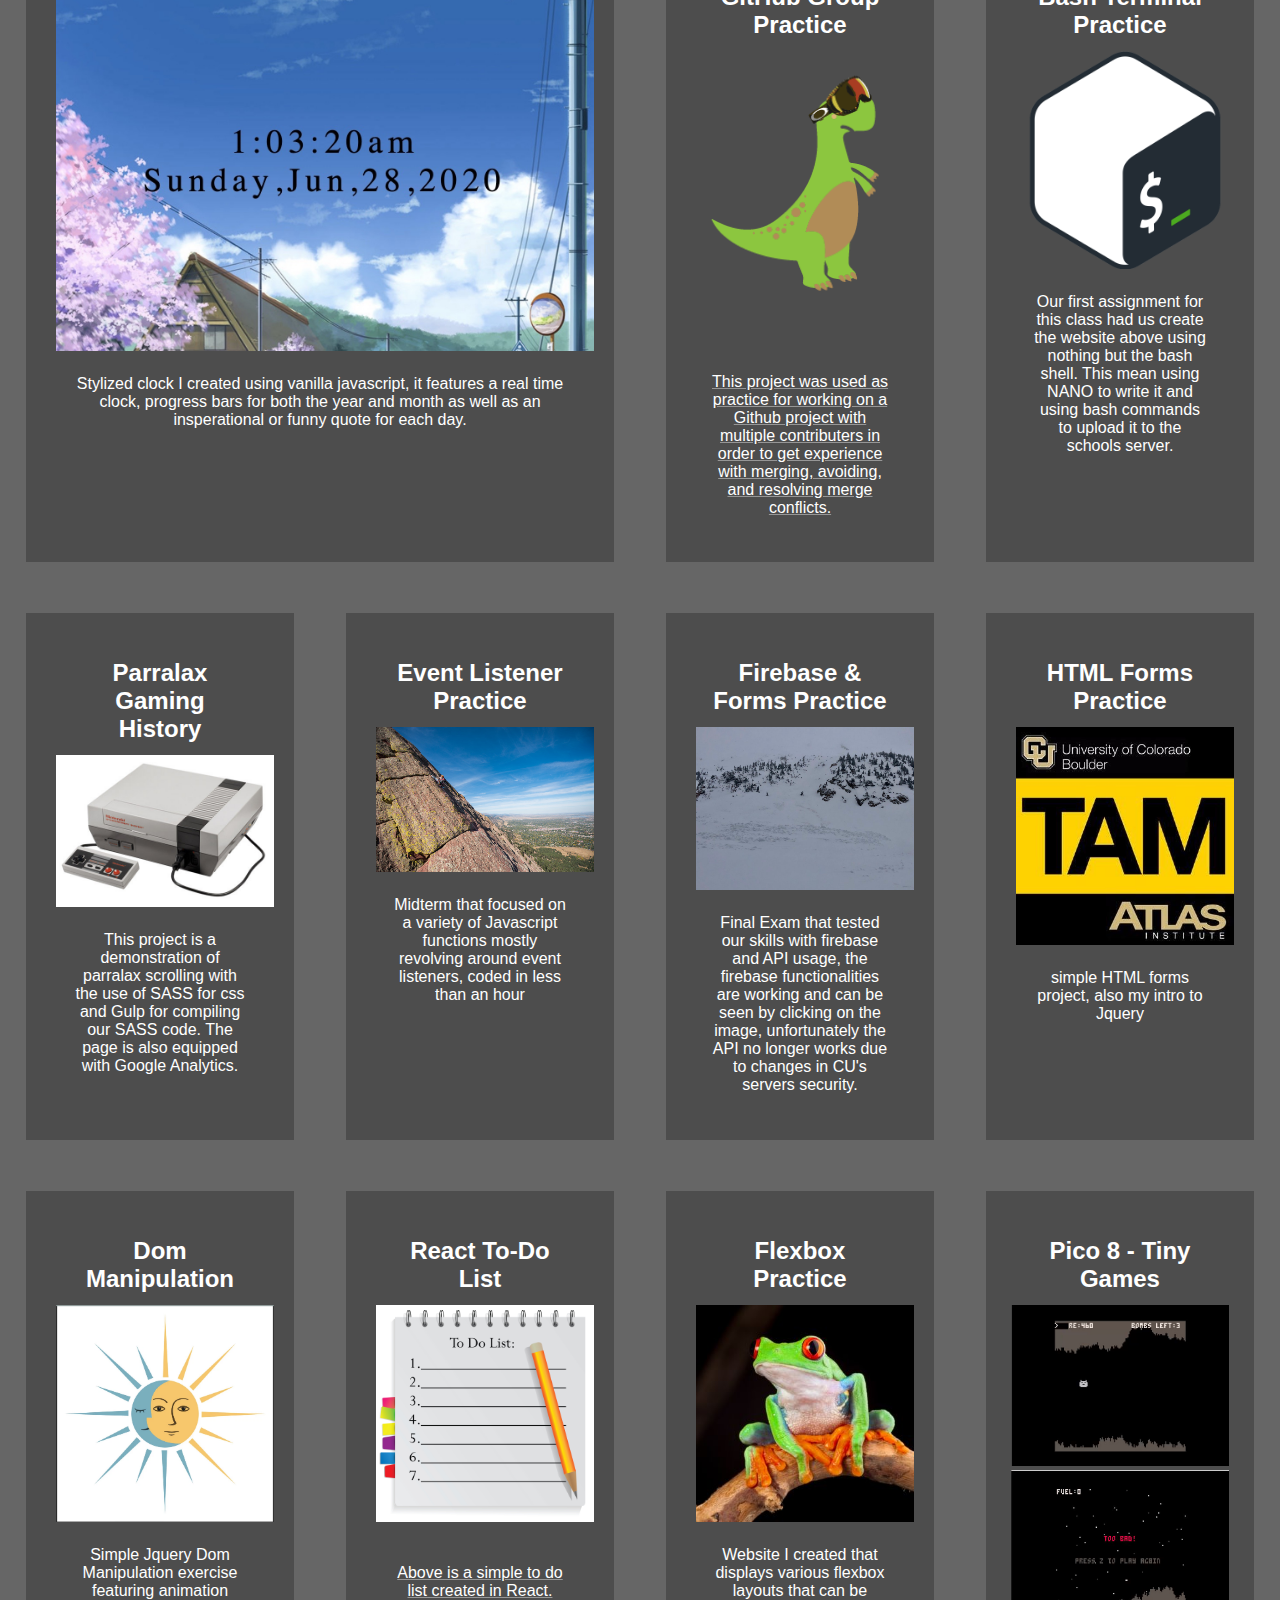
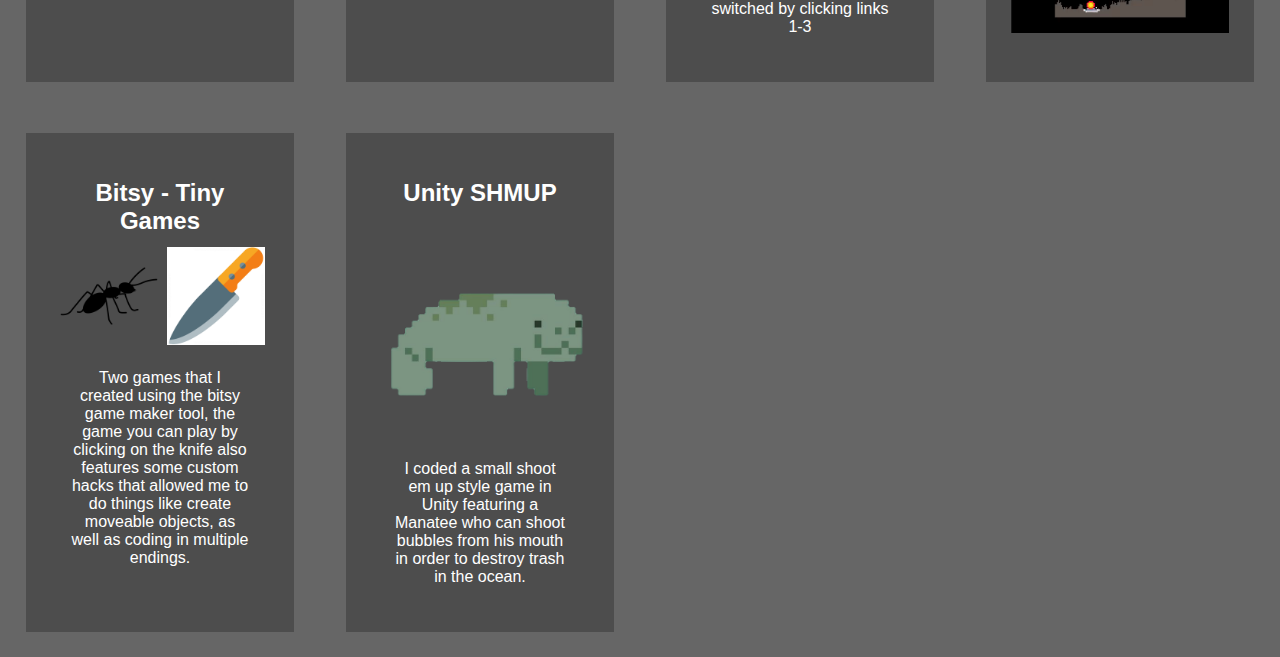
==== commit 55090f34: "Removed dead Project" ====
--- a/Project2/portfolio.html
+++ b/Project2/portfolio.html
@@ -71,12 +71,6 @@
                 <h3> Pico 8 - Ice Puzzles</h3>
                 <a href="https://imgumi.itch.io/penguin-cave"><img src="img/penguin.gif" alt="final pico8 game"></a>
                 <p class="smallheader"> Final Project for a game design class coded in Pico-8 which is a lua based language. The game features a penguin sliding through various ice puzzles.</p>
-            </section>
-
-            <section class="halfwidth">
-                <h3> One Shot (Current WIP) </h3> <!-- add link to site when it's done-->
-                <img src="img/dnd.jpg" alt="One Shot Image" width="604px" height="540px">
-                <a href="https://github.com/ThermalBlade/one-shot"><p class="smallheader"> This is the current project I am working on with a group of friends. So far I have done the bulk of the UI work but the website is still in it's early stages, we are currently holding weekly meetings while using agile development methods. As for the content of the websites we are hoping to create an online dungeons and dragons like experience featuring prebuilt stories written by our team. Ideally it should be something a group of friends could play over the internet for a few hours while hanging out in internet chat rooms.</p></a>
             </section>
 
             <section class="halfwidth">
